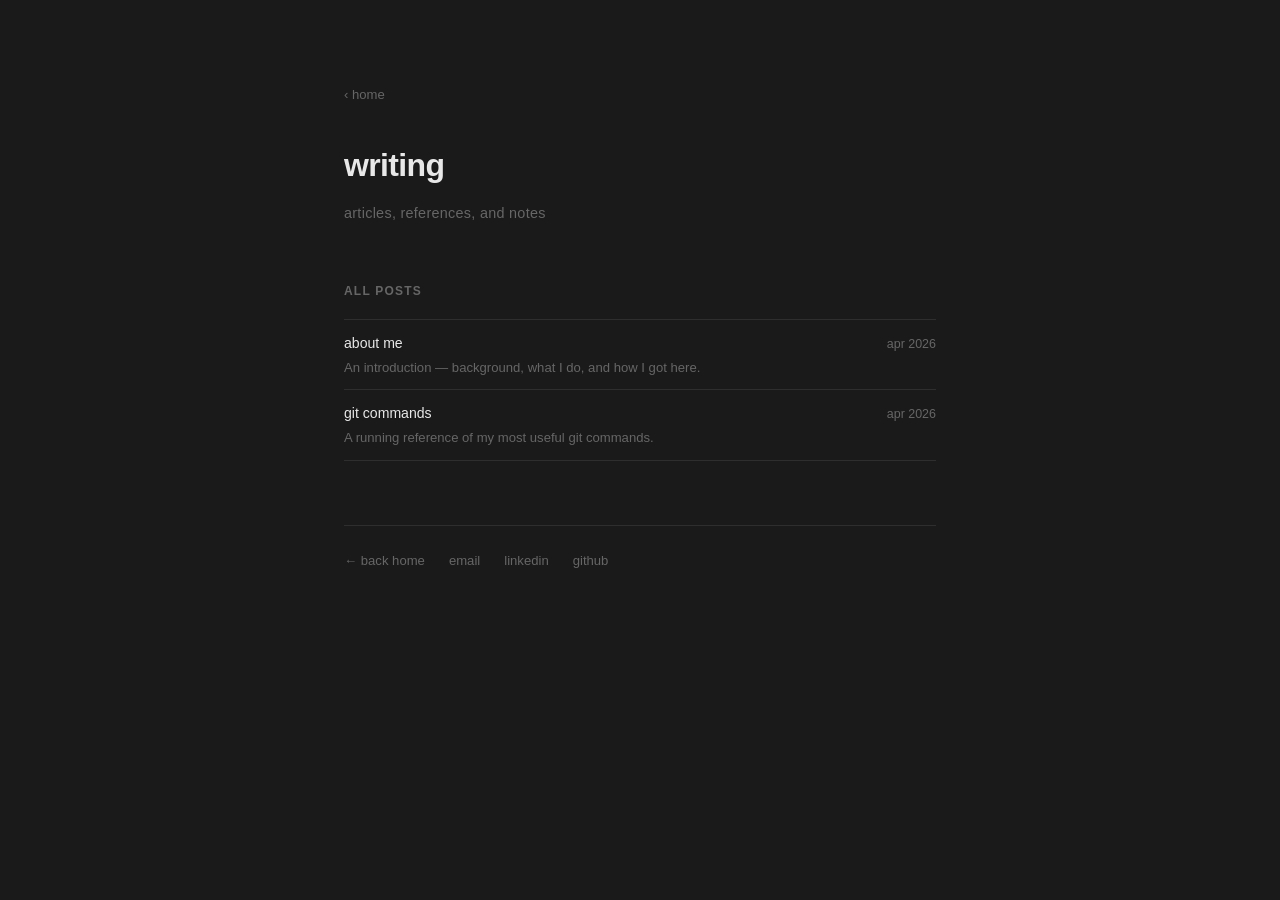
==== writing.html @ 800a51cb "adding library for writing" ====
<!DOCTYPE html>
<html lang="en">
<head>
  <meta charset="UTF-8" />
  <meta name="viewport" content="width=device-width, initial-scale=1.0" />
  <title>Writing &mdash; Raunak Srivastava</title>
  <link rel="stylesheet" href="style.css" />
</head>
<body>
  <main>

    <a href="index.html" class="back-home">&lsaquo; home</a>

    <section class="hero">
      <h1>writing</h1>
      <p class="tagline">articles, references, and notes</p>
    </section>

    <section class="block">
      <p class="label">all posts</p>
      <div class="entries">
        <div class="entry">
          <div class="entry-left">
            <a class="entry-title entry-title-link" href="blogs/about.html">about me</a>
            <span class="entry-desc">An introduction &mdash; background, what I do, and how I got here.</span>
          </div>
          <span class="entry-date">apr 2026</span>
        </div>
        <div class="entry">
          <div class="entry-left">
            <a class="entry-title entry-title-link" href="blogs/git-commands.html">git commands</a>
            <span class="entry-desc">A running reference of my most useful git commands.</span>
          </div>
          <span class="entry-date">apr 2026</span>
        </div>
      </div>
    </section>

    <footer>
      <a href="index.html">&larr; back home</a>
      <a href="mailto:raunaksrivastava001@gmail.com">email</a>
      <a href="https://linkedin.com/in/srivastavaraunak" target="_blank">linkedin</a>
      <a href="https://github.com/srivastavaraunak" target="_blank">github</a>
    </footer>

  </main>
</body>
</html>
---- style.css ----
/* ── Reset ── */
*, *::before, *::after {
  box-sizing: border-box;
  margin: 0;
  padding: 0;
}

/* ── Base ── */
:root {
  --bg:       #1a1a1a;
  --surface:  #222222;
  --border:   #2e2e2e;
  --text:     #e8e8e8;
  --muted:    #666666;
  --accent:   #a8a8a8;
  --link:     #c9c9c9;
  --link-hover: #ffffff;
  --font: 'Inter', 'Helvetica Neue', Arial, sans-serif;
}

html {
  font-size: 16px;
  -webkit-font-smoothing: antialiased;
  -moz-osx-font-smoothing: grayscale;
}

body {
  background-color: var(--bg);
  color: var(--text);
  font-family: var(--font);
  line-height: 1.7;
}

/* ── Layout ── */
main {
  max-width: 640px;
  margin: 0 auto;
  padding: 80px 24px 60px;
}

/* ── Hero ── */
.hero {
  margin-bottom: 56px;
}

.hero h1 {
  font-size: 2rem;
  font-weight: 600;
  letter-spacing: -0.02em;
  color: var(--text);
  margin-bottom: 8px;
}

.tagline {
  color: var(--muted);
  font-size: 0.9rem;
  letter-spacing: 0.02em;
}

/* ── Sections ── */
.block {
  margin-bottom: 48px;
}

.block p {
  font-size: 0.92rem;
  color: var(--accent);
  line-height: 1.8;
  margin-bottom: 12px;
}

.label-link {
  display: inline-block;
  font-size: 0.75rem;
  font-weight: 600;
  text-transform: uppercase;
  letter-spacing: 0.1em;
  color: var(--muted);
  text-decoration: none;
  margin-bottom: 16px;
  transition: color 0.15s ease;
}

.label-link:hover {
  color: var(--link-hover);
}

.label {
  font-size: 0.75rem !important;
  font-weight: 600;
  text-transform: uppercase;
  letter-spacing: 0.1em;
  color: var(--muted) !important;
  margin-bottom: 16px !important;
}

/* ── Entry List ── */
.entries {
  display: flex;
  flex-direction: column;
  gap: 0;
}

.entry {
  display: flex;
  justify-content: space-between;
  align-items: flex-start;
  padding: 12px 0;
  border-bottom: 1px solid var(--border);
  gap: 16px;
}

.entry:first-child {
  border-top: 1px solid var(--border);
}

.entry-left {
  display: flex;
  flex-direction: column;
  gap: 2px;
  flex: 1;
}

.entry-title {
  font-size: 0.88rem;
  font-weight: 500;
  color: var(--text);
  display: flex;
  align-items: center;
  gap: 7px;
}

.entry-logo {
  width: 16px;
  height: 16px;
  border-radius: 3px;
  object-fit: contain;
  flex-shrink: 0;
}

.currently-link:hover {
  text-decoration: underline;
  text-underline-offset: 3px;
}

.entry-title-link {
  text-decoration: none;
  color: var(--text);
}

.entry-title-link:hover {
  color: var(--link-hover);
  text-decoration: underline;
  text-underline-offset: 3px;
}

.entry-desc {
  font-size: 0.82rem;
  color: var(--muted);
  line-height: 1.5;
}

.entry-date {
  font-size: 0.78rem;
  color: var(--muted);
  white-space: nowrap;
  padding-top: 2px;
}

.entry-link {
  font-size: 0.78rem;
  color: var(--muted);
  text-decoration: none;
  white-space: nowrap;
  padding-top: 2px;
  transition: color 0.15s ease;
}

.entry-link:hover {
  color: var(--link-hover);
}

/* ── Accent text ── */
.accent-text {
  font-size: 0.88rem !important;
  color: var(--accent) !important;
  line-height: 1.8;
}

.accent-text a {
  color: var(--accent);
  text-decoration: underline;
  text-underline-offset: 3px;
}

.accent-text a:hover {
  color: var(--link-hover);
}

/* ── See more ── */
.back-home {
  display: inline-block;
  font-size: 0.82rem;
  color: var(--muted);
  text-decoration: none;
  margin-bottom: 32px;
  transition: color 0.15s ease;
}

.back-home:hover {
  color: var(--link-hover);
}

.see-more {
  display: inline-block;
  margin-top: 14px;
  font-size: 0.88rem;
  color: var(--muted);
  text-decoration: none;
  transition: color 0.15s ease;
}

.see-more:hover {
  color: var(--link-hover);
}

/* ── Muted text ── */
.muted {
  color: var(--muted) !important;
  font-style: italic;
  font-size: 0.88rem !important;
}

/* ── Links ── */
a {
  color: var(--link);
  text-decoration: underline;
  text-underline-offset: 3px;
  transition: color 0.15s ease;
}

a:hover {
  color: var(--link-hover);
}

/* ── Footer ── */
footer {
  margin-top: 64px;
  padding-top: 24px;
  border-top: 1px solid var(--border);
  display: flex;
  gap: 24px;
  flex-wrap: wrap;
}

footer a {
  font-size: 0.82rem;
  color: var(--muted);
  text-decoration: none;
  transition: color 0.15s ease;
}

footer a:hover {
  color: var(--link-hover);
}

/* ── Responsive ── */
@media (max-width: 480px) {
  main {
    padding: 48px 20px 48px;
  }

  .hero h1 {
    font-size: 1.6rem;
  }

  .entry {
    flex-direction: column;
    gap: 4px;
  }

  .entry-date,
  .entry-link {
    padding-top: 0;
  }
}
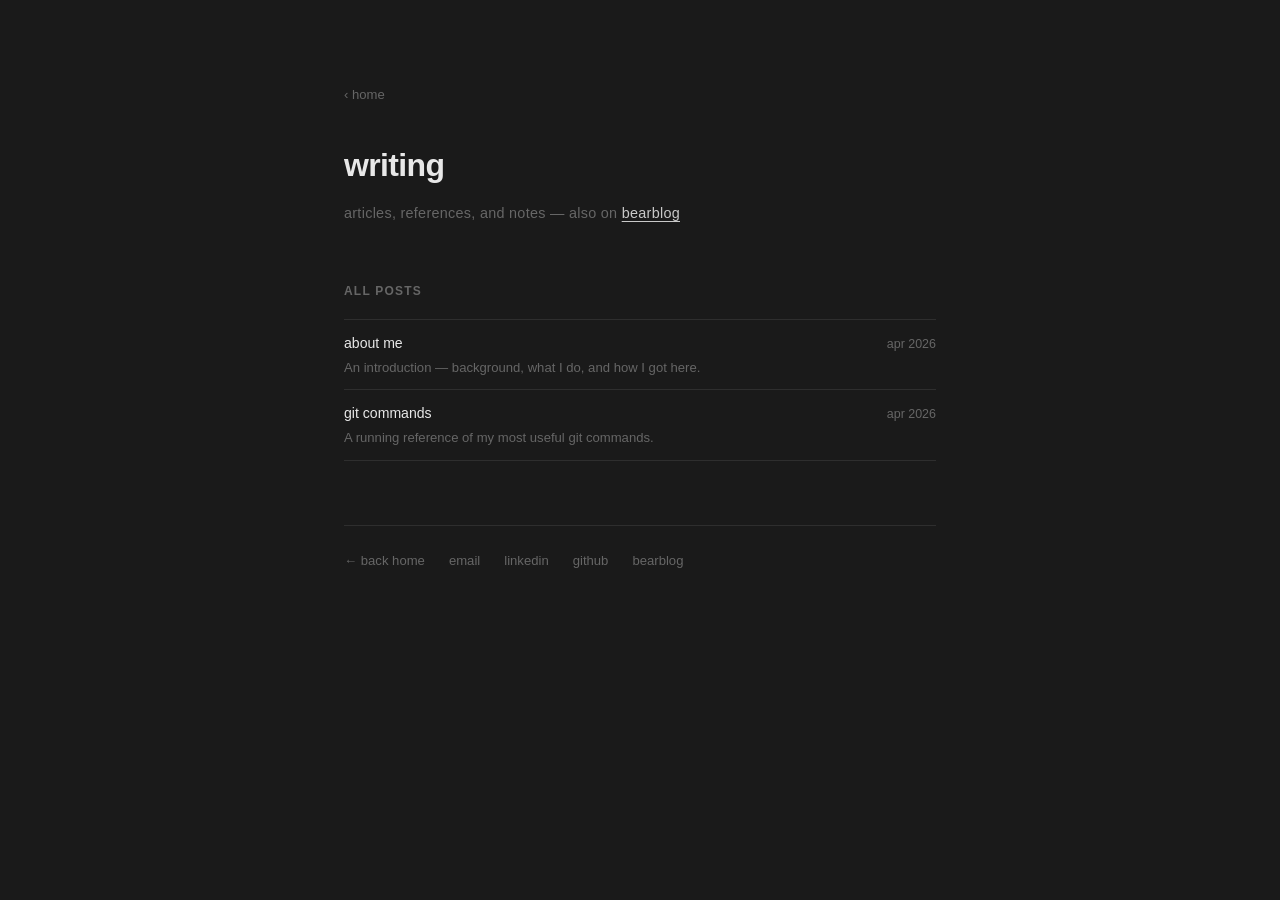
==== commit d92e2dab: "add bearblog to writing and footer" ====
--- a/writing.html
+++ b/writing.html
@@ -13,7 +13,7 @@
 
     <section class="hero">
       <h1>writing</h1>
-      <p class="tagline">articles, references, and notes</p>
+      <p class="tagline">articles, references, and notes &mdash; also on <a href="https://raunak.bearblog.dev/" target="_blank">bearblog</a></p>
     </section>
 
     <section class="block">
@@ -41,6 +41,7 @@
       <a href="mailto:raunaksrivastava001@gmail.com">email</a>
       <a href="https://linkedin.com/in/srivastavaraunak" target="_blank">linkedin</a>
       <a href="https://github.com/srivastavaraunak" target="_blank">github</a>
+      <a href="https://raunak.bearblog.dev/" target="_blank">bearblog</a>
     </footer>
 
   </main>
